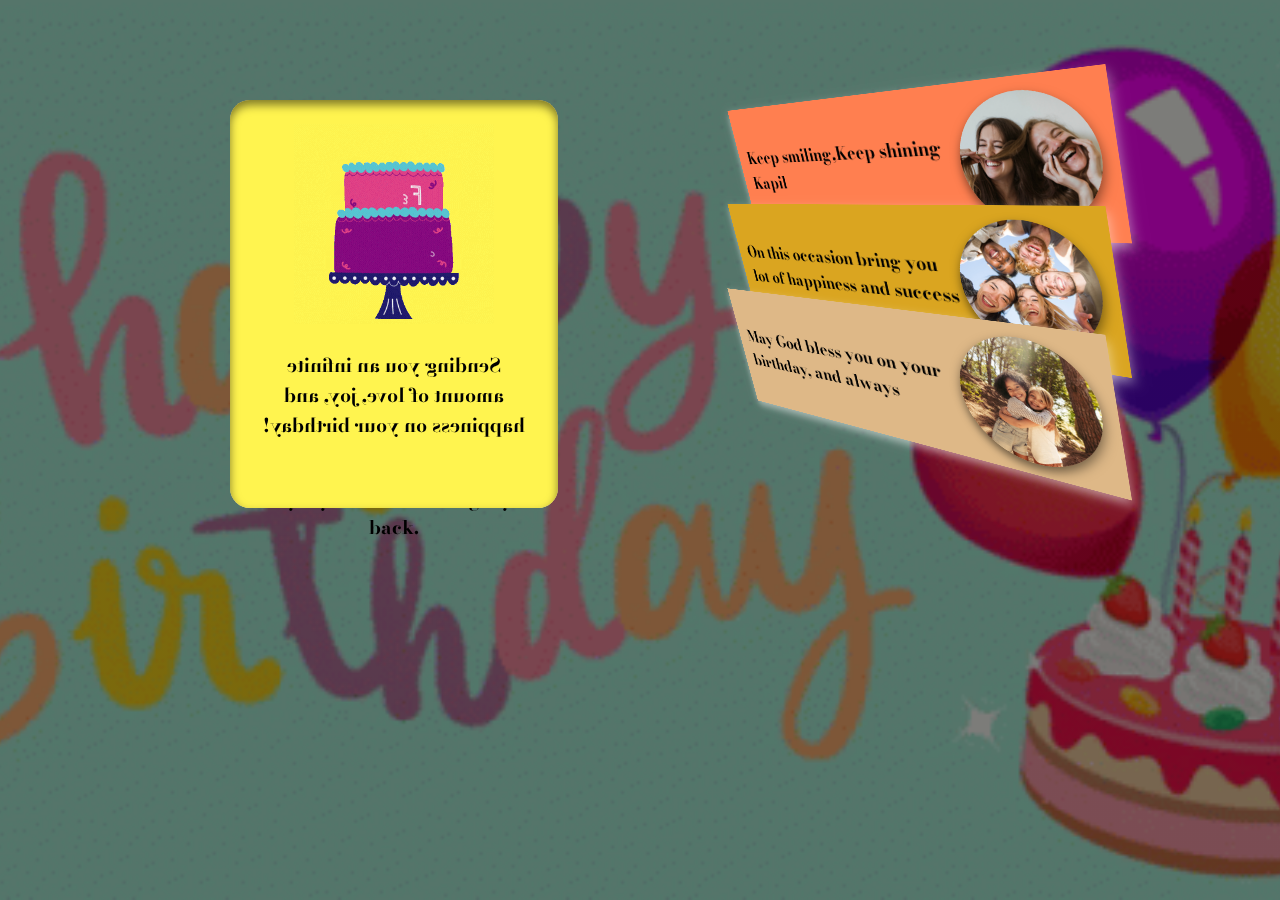
==== index-in.html @ 62316d80 "html modified" ====
<!DOCTYPE html>
<html lang="en">
<head>
    <meta charset="UTF-8">
    <meta http-equiv="X-UA-Compatible" content="IE=edge">
    <meta name="viewport" content="width=device-width, initial-scale=1.0">
    <title>Document</title>
    <link rel="stylesheet" href="style.css">
</head>
<body>
    <div class="container">
        <div class="card">
            <div class="outside">
                <h1>Happy Birthday Kapil</h1>
                <h3>My dear best friend,may god bless you with abundant joy on your birthday and always!<br>
                    Thank you for always being by my side and having my back.</h3>
            </div>
            <div class="inside">
                <img src="cakegif.gif"/>
                <h3>Sending you an infinite amount of love, joy, and happiness on your birthday!
                </h3>
            </div>
        </div>

        <div class="block">
            <div class="frames frame1">
                <img src="img1.png" alt="">
                <p>Keep smiling,Keep shining Kapil</p>
            </div>
            <div class="frames frame2">
                <img src="img2.png" alt="">
                <p>On this occasion bring you lot of happiness and success
                </p>
            </div>
            <div class="frames frame3">
                <img src="img3.png" alt="">
                <p>May God bless you on your birthday, and always</p>
            </div>
        </div>

    </div>
</body>
</html>
---- style.css ----
@import url('https://fonts.googleapis.com/css2?family=Bodoni+Moda:ital@1&display=swap');
*{
    padding: 0;
    margin: 0;
    font-family: 'Bodoni Moda', serif;
}
body{
    height: 100vh;
    background: linear-gradient(rgba(0,0,0,0.5),rgba(0,0,0,0.5)),url(happy-birthday-birthday.gif);
    background-position: center;
    background-repeat: no-repeat;
    background-size: cover;
}
.container{
    perspective: 1000px;
}
.card{
    width: 280px;
    height: 360px;
    position: absolute;
    top: 100px;
    left: 230px;
    transition: 2s;
    transform-style: preserve-3d;
}
.card:hover{
    transform: rotateY(180deg);
}
.block{
    position: absolute;
    top:200px;
    right: 600px;
    perspective: 800px;
}
.outside,.inside{
    width: 100%;
    height: 100%;
    border-radius: 20px;
    text-align: center;
    padding: 1.5rem;
}
.outside{
    background-color: blanchedalmond;
    box-shadow: inset 0 5px 10px rgba(0,0,0,0.5);
    position: absolute;
    backface-visibility: hidden;
}
.outside h1{
    font-size: 3rem;
    font-weight: bold;
    color: salmon;
    margin-bottom: 30px;
}
.inside{
    background-color: rgb(255, 244, 79);
    box-shadow: inset 0 5px 10px rgba(0,0,0,0.5);
    transform: rotateY(180deg);
}
.inside h3{
    font-size: 1.2rem;
    font-weight: bold;
    margin-top: 20px;
}
.frames{
    width: 400px;
    height: 150px;
    box-shadow: 0 5px 10px rgba(255, 255, 255, 0.5);
    display: flex;
    align-items: center;
    justify-content: space-around;
    padding: 0 0.8rem;

    transform: rotateY(-230deg) rotateX(20deg);
    position: absolute;
}
.frames img{
    width: 125px;
    height: 125px;
    border-radius: 50%;
    box-shadow: 0 5px 10px rgba(0,0,0,0.5);
}
.frames p{
   font-size: 20px;
   font-weight: bold;
   transform: rotateY(180deg);
}
.frames:nth-child(1)
{
    top:-110px;
    z-index: -1;
    background-color: coral;
}
.frames:nth-child(2){
    background-color: goldenrod;
}
.frames:nth-child(3)
{
    top:100px;
    background-color: burlywood;
}
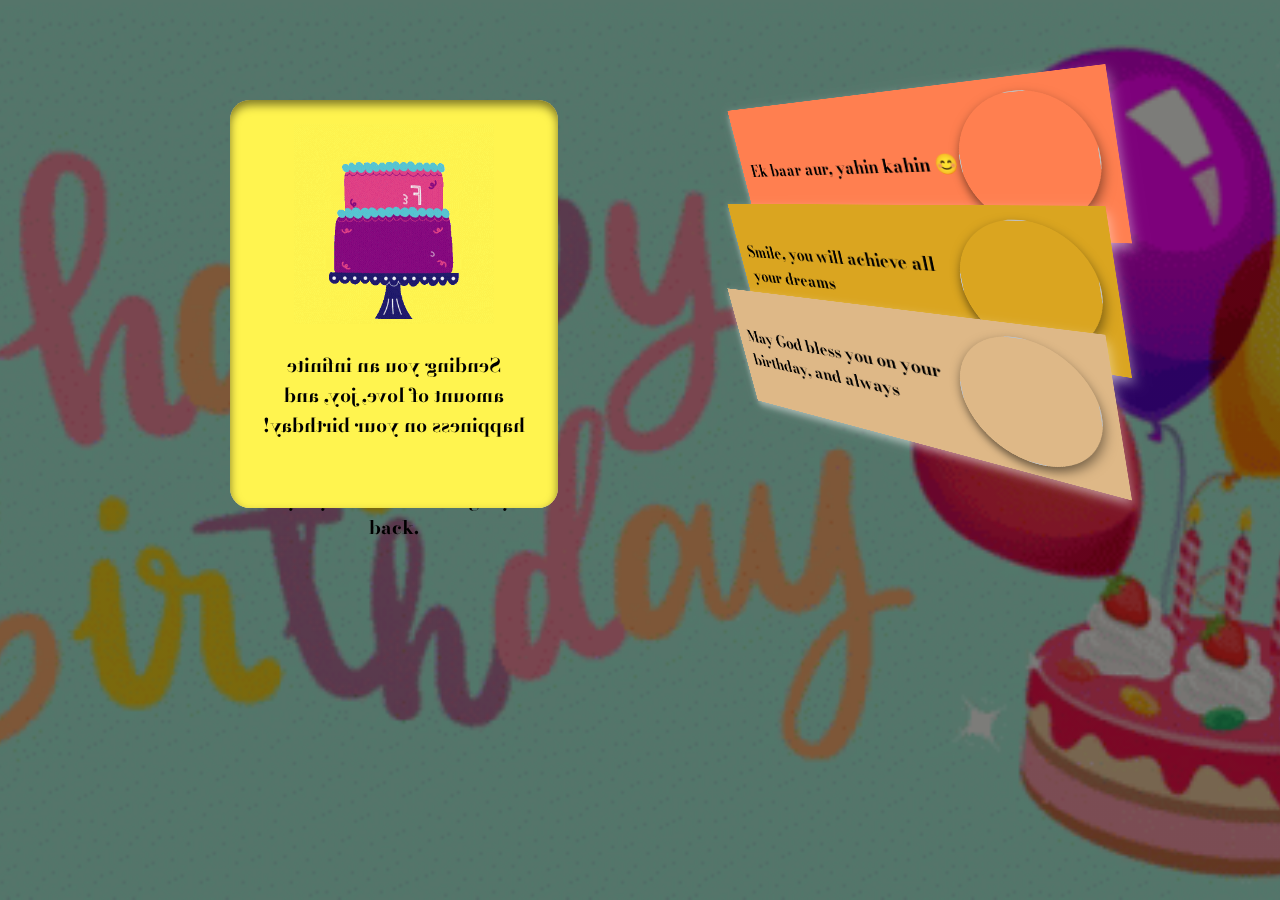
==== commit 7bd888d6: "done" ====
--- a/index-in.html
+++ b/index-in.html
@@ -24,16 +24,16 @@
 
         <div class="block">
             <div class="frames frame1">
-                <img src="img1.png" alt="">
-                <p>Keep smiling,Keep shining Kapil</p>
+                <img src="era1.jpg" alt="">
+                <p>Ek baar aur, yahin kahin 😊</p>
             </div>
             <div class="frames frame2">
-                <img src="img2.png" alt="">
-                <p>On this occasion bring you lot of happiness and success
+                <img src="era2.jpg" alt="">
+                <p>Smile, you will achieve all your dreams
                 </p>
             </div>
             <div class="frames frame3">
-                <img src="img3.png" alt="">
+                <img src="era3.jpg" alt="">
                 <p>May God bless you on your birthday, and always</p>
             </div>
         </div>
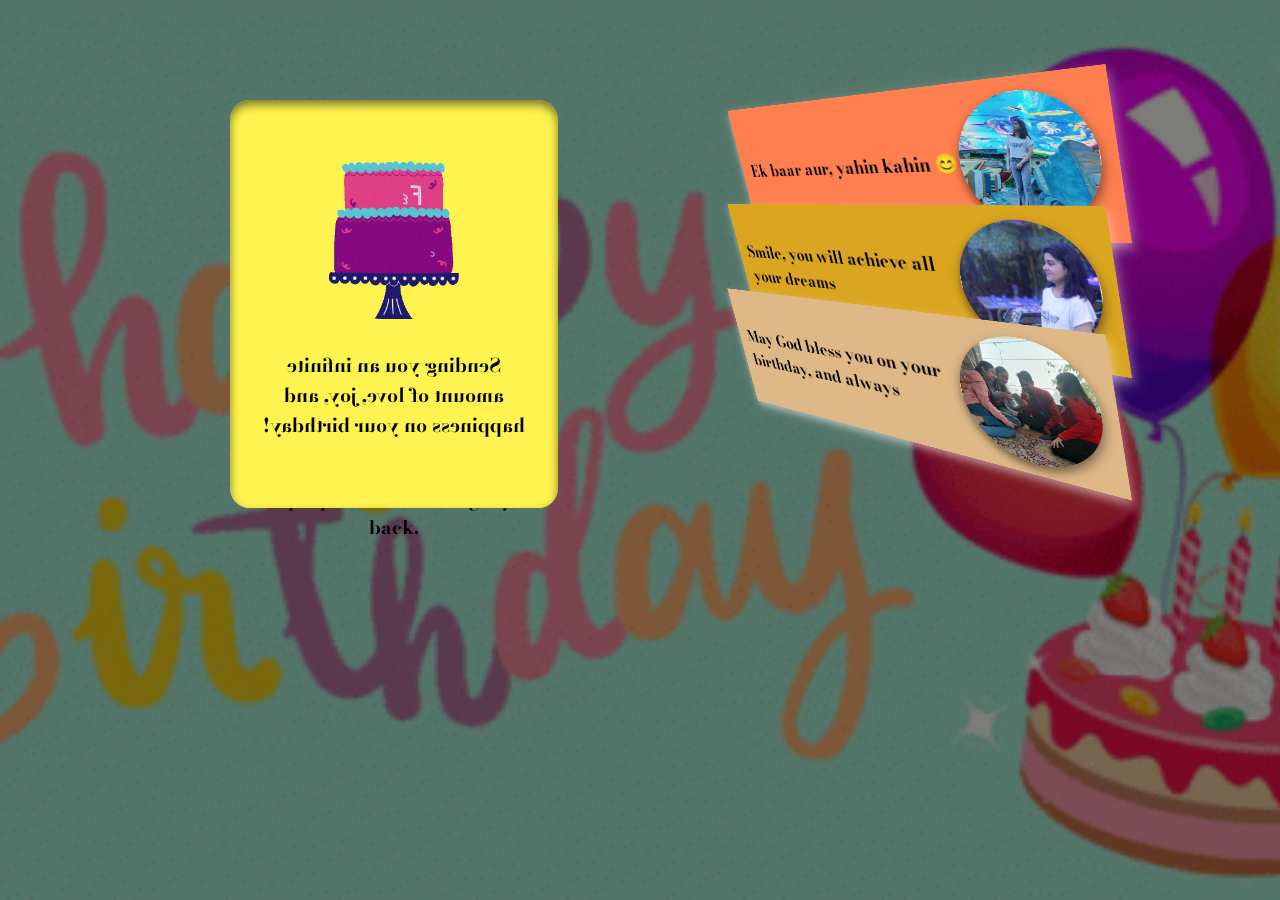
==== commit 3399d057: "era" ====
--- a/index-in.html
+++ b/index-in.html
@@ -24,16 +24,16 @@
 
         <div class="block">
             <div class="frames frame1">
-                <img src="era1.jpg" alt="">
+                <img src="/era1.jpg" alt="">
                 <p>Ek baar aur, yahin kahin 😊</p>
             </div>
             <div class="frames frame2">
-                <img src="era2.jpg" alt="">
+                <img src="./era2.jpg" alt="">
                 <p>Smile, you will achieve all your dreams
                 </p>
             </div>
             <div class="frames frame3">
-                <img src="era3.jpg" alt="">
+                <img src="./era3.jpg" alt="">
                 <p>May God bless you on your birthday, and always</p>
             </div>
         </div>
